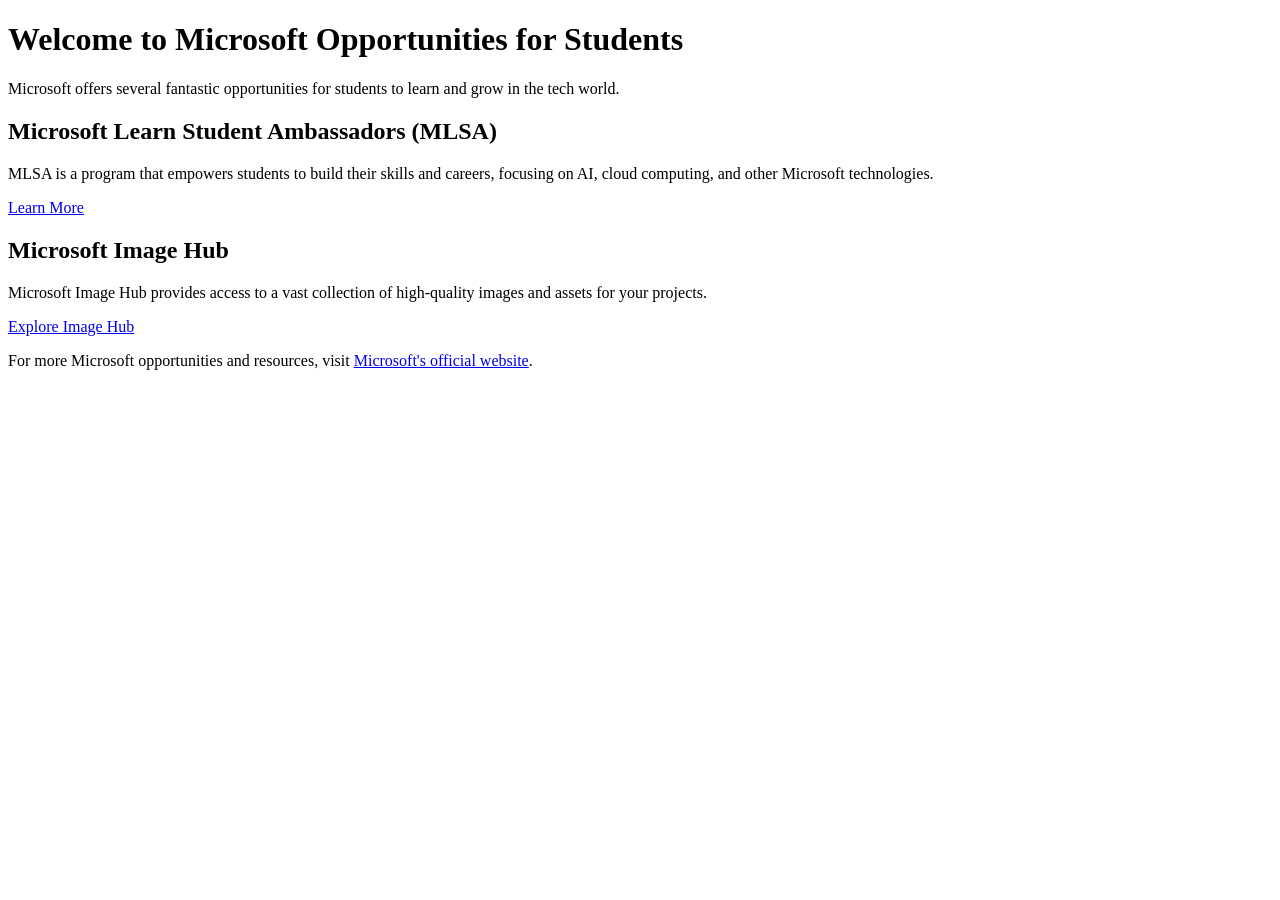
==== index.html @ 8d2a3cc7 "added index" ====
<!DOCTYPE html>
<html lang="en">
<head>
    <meta charset="UTF-8">
    <meta name="viewport" content="width=device-width, initial-scale=1.0">
    <title>Microsoft Opportunities for Students</title>
</head>
<body>
    <h1>Welcome to Microsoft Opportunities for Students</h1>
    <p>Microsoft offers several fantastic opportunities for students to learn and grow in the tech world.</p>
    
    <h2>Microsoft Learn Student Ambassadors (MLSA)</h2>
    <p>MLSA is a program that empowers students to build their skills and careers, focusing on AI, cloud computing, and other Microsoft technologies.</p>
    <a href="https://studentambassadors.microsoft.com/">Learn More</a>

    <h2>Microsoft Image Hub</h2>
    <p>Microsoft Image Hub provides access to a vast collection of high-quality images and assets for your projects.</p>
    <a href="https://imagehub.microsoft.com/">Explore Image Hub</a>

    <!-- Add more content and links as needed -->

    <footer>
        <p>For more Microsoft opportunities and resources, visit <a href="https://www.microsoft.com/">Microsoft's official website</a>.</p>
    </footer>
</body>
</html>
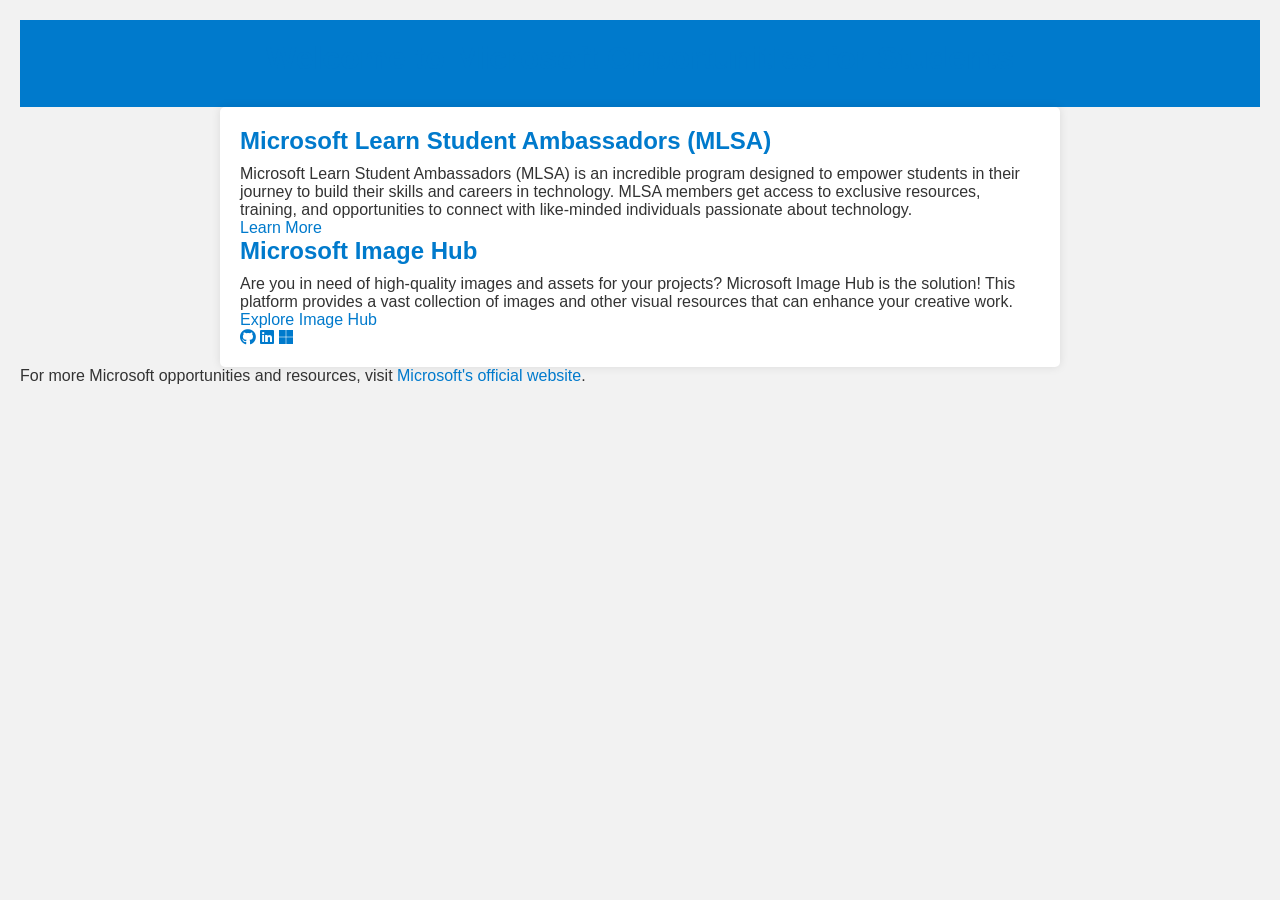
==== commit 0a5abb91: "added style" ====
--- a/index.html
+++ b/index.html
@@ -4,21 +4,34 @@
     <meta charset="UTF-8">
     <meta name="viewport" content="width=device-width, initial-scale=1.0">
     <title>Microsoft Opportunities for Students</title>
+    <link rel="stylesheet" type="text/css" href="style.css">
+    <!-- Add Font Awesome for icons -->
+    <link rel="stylesheet" href="https://cdnjs.cloudflare.com/ajax/libs/font-awesome/5.15.3/css/all.min.css">
 </head>
 <body>
-    <h1>Welcome to Microsoft Opportunities for Students</h1>
-    <p>Microsoft offers several fantastic opportunities for students to learn and grow in the tech world.</p>
-    
-    <h2>Microsoft Learn Student Ambassadors (MLSA)</h2>
-    <p>MLSA is a program that empowers students to build their skills and careers, focusing on AI, cloud computing, and other Microsoft technologies.</p>
-    <a href="https://studentambassadors.microsoft.com/">Learn More</a>
+    <header>
+        <h1>Welcome to Microsoft Opportunities for Students</h1>
+    </header>
+    <main>
+        <section>
+            <h2>Microsoft Learn Student Ambassadors (MLSA)</h2>
+            <p>Microsoft Learn Student Ambassadors (MLSA) is an incredible program designed to empower students in their journey to build their skills and careers in technology. MLSA members get access to exclusive resources, training, and opportunities to connect with like-minded individuals passionate about technology.</p>
+            <a href="https://studentambassadors.microsoft.com/">Learn More</a>
+        </section>
+        <section>
+            <h2>Microsoft Image Hub</h2>
+            <p>Are you in need of high-quality images and assets for your projects? Microsoft Image Hub is the solution! This platform provides a vast collection of images and other visual resources that can enhance your creative work.</p>
+            <a href="https://imagehub.microsoft.com/">Explore Image Hub</a>
+        </section>
+        <!-- Add more sections for additional Microsoft opportunities for students -->
 
-    <h2>Microsoft Image Hub</h2>
-    <p>Microsoft Image Hub provides access to a vast collection of high-quality images and assets for your projects.</p>
-    <a href="https://imagehub.microsoft.com/">Explore Image Hub</a>
-
-    <!-- Add more content and links as needed -->
-
+        <!-- Links to your profiles as icons -->
+        <div class="profile-links">
+            <a href="https://github.com/yourusername" target="_blank"><i class="fab fa-github"></i></a>
+            <a href="https://www.linkedin.com/in/yourusername" target="_blank"><i class="fab fa-linkedin"></i></a>
+            <a href="https://www.microsoft.com/profile/yourusername" target="_blank"><i class="fab fa-microsoft"></i></a>
+        </div>
+    </main>
     <footer>
         <p>For more Microsoft opportunities and resources, visit <a href="https://www.microsoft.com/">Microsoft's official website</a>.</p>
     </footer>
--- a/style.css
+++ b/style.css
@@ -0,0 +1,48 @@
+/* style.css */
+
+/* Reset some default styles */
+body, h1, h2, p, a {
+    margin: 0;
+    padding: 0;
+}
+
+/* Set a background color and text color */
+body {
+    background-color: #f2f2f2;
+    font-family: Arial, sans-serif;
+    color: #333;
+    padding: 20px;
+}
+
+/* Style the header */
+header {
+    background-color: #007acc;
+    color: #fff;
+    text-align: center;
+    padding: 20px;
+}
+
+/* Style the main content area */
+main {
+    max-width: 800px;
+    margin: 0 auto;
+    padding: 20px;
+    background-color: #fff;
+    border-radius: 5px;
+    box-shadow: 0px 0px 10px rgba(0, 0, 0, 0.1);
+}
+
+/* Style headings and links */
+h1, h2 {
+    color: #007acc;
+    margin-bottom: 10px;
+}
+
+a {
+    color: #007acc;
+    text-decoration: none;
+}
+
+a:hover {
+    text-decoration: underline;
+}
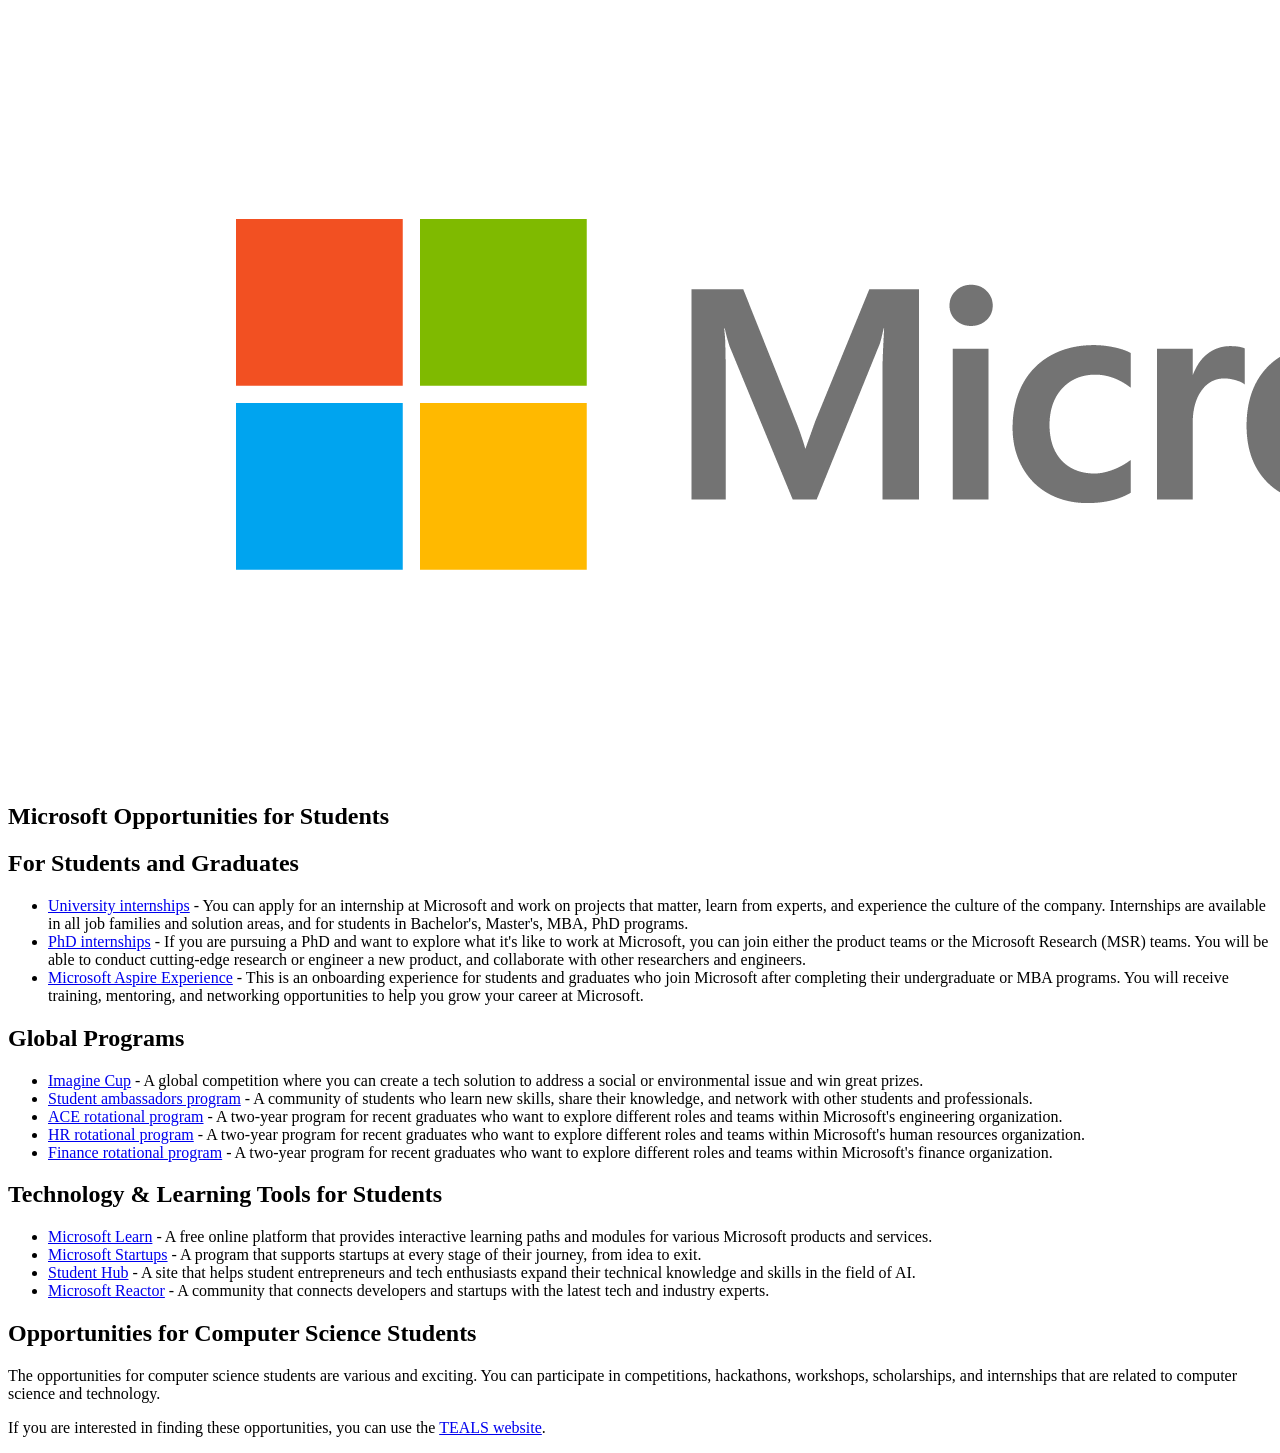
==== commit c688f1b9: "added files" ====
--- a/index.html
+++ b/index.html
@@ -3,37 +3,52 @@
 <head>
     <meta charset="UTF-8">
     <meta name="viewport" content="width=device-width, initial-scale=1.0">
+    <link rel="stylesheet" href="styles.css">
     <title>Microsoft Opportunities for Students</title>
-    <link rel="stylesheet" type="text/css" href="style.css">
-    <!-- Add Font Awesome for icons -->
-    <link rel="stylesheet" href="https://cdnjs.cloudflare.com/ajax/libs/font-awesome/5.15.3/css/all.min.css">
 </head>
 <body>
     <header>
-        <h1>Welcome to Microsoft Opportunities for Students</h1>
+        <img src="microsoft.png" alt="Microsoft Logo">
     </header>
-    <main>
-        <section>
-            <h2>Microsoft Learn Student Ambassadors (MLSA)</h2>
-            <p>Microsoft Learn Student Ambassadors (MLSA) is an incredible program designed to empower students in their journey to build their skills and careers in technology. MLSA members get access to exclusive resources, training, and opportunities to connect with like-minded individuals passionate about technology.</p>
-            <a href="https://studentambassadors.microsoft.com/">Learn More</a>
+
+    <section id="main-content">
+        <h1>Microsoft Opportunities for Students</h1>
+
+        <section class="section">
+            <h2>For Students and Graduates</h2>
+            <ul>
+                <li><a href="https://careers.microsoft.com/v2/global/en/universityinternship?wt.mc_id=studentamb_211042">University internships</a> - You can apply for an internship at Microsoft and work on projects that matter, learn from experts, and experience the culture of the company. Internships are available in all job families and solution areas, and for students in Bachelor's, Master's, MBA, PhD programs.</li>
+                <li><a href="https://careers.microsoft.com/v2/global/en/phdinternship?wt.mc_id=studentamb_211042">PhD internships</a> - If you are pursuing a PhD and want to explore what it's like to work at Microsoft, you can join either the product teams or the Microsoft Research (MSR) teams. You will be able to conduct cutting-edge research or engineer a new product, and collaborate with other researchers and engineers.</li>
+                <li><a href="https://careers.microsoft.com/v2/global/en/recentgraduate?wt.mc_id=studentamb_211042">Microsoft Aspire Experience</a> - This is an onboarding experience for students and graduates who join Microsoft after completing their undergraduate or MBA programs. You will receive training, mentoring, and networking opportunities to help you grow your career at Microsoft.</li>
+            </ul>
         </section>
-        <section>
-            <h2>Microsoft Image Hub</h2>
-            <p>Are you in need of high-quality images and assets for your projects? Microsoft Image Hub is the solution! This platform provides a vast collection of images and other visual resources that can enhance your creative work.</p>
-            <a href="https://imagehub.microsoft.com/">Explore Image Hub</a>
+
+        <section class="section">
+            <h2>Global Programs</h2>
+            <ul>
+                <li><a href="https://imaginecup.microsoft.com?wt.mc_id=studentamb_211042">Imagine Cup</a> - A global competition where you can create a tech solution to address a social or environmental issue and win great prizes.</li>
+                <li><a href="https://studentambassadors.microsoft.com?wt.mc_id=studentamb_211042">Student ambassadors program</a> - A community of students who learn new skills, share their knowledge, and network with other students and professionals.</li>
+                <li><a href="https://careers.microsoft.com/students/us/en/aceprogram?wt.mc_id=studentamb_211042">ACE rotational program</a> - A two-year program for recent graduates who want to explore different roles and teams within Microsoft's engineering organization.</li>
+                <li><a href="https://careers.microsoft.com/students/us/en/hrprogram?wt.mc_id=studentamb_211042">HR rotational program</a> - A two-year program for recent graduates who want to explore different roles and teams within Microsoft's human resources organization.</li>
+                <li><a href="https://careers.microsoft.com/students/us/en/financeprogram?wt.mc_id=studentamb_211042">Finance rotational program</a> - A two-year program for recent graduates who want to explore different roles and teams within Microsoft's finance organization.</li>
+            </ul>
         </section>
-        <!-- Add more sections for additional Microsoft opportunities for students -->
 
-        <!-- Links to your profiles as icons -->
-        <div class="profile-links">
-            <a href="https://github.com/yourusername" target="_blank"><i class="fab fa-github"></i></a>
-            <a href="https://www.linkedin.com/in/yourusername" target="_blank"><i class="fab fa-linkedin"></i></a>
-            <a href="https://www.microsoft.com/profile/yourusername" target="_blank"><i class="fab fa-microsoft"></i></a>
-        </div>
-    </main>
-    <footer>
-        <p>For more Microsoft opportunities and resources, visit <a href="https://www.microsoft.com/">Microsoft's official website</a>.</p>
-    </footer>
+        <section class="section">
+            <h2>Technology & Learning Tools for Students</h2>
+            <ul>
+                <li><a href="https://learn.microsoft.com?wt.mc_id=studentamb_211042">Microsoft Learn</a> - A free online platform that provides interactive learning paths and modules for various Microsoft products and services.</li>
+                <li><a href="https://www.microsoft.com/startups?wt.mc_id=studentamb_211042">Microsoft Startups</a> - A program that supports startups at every stage of their journey, from idea to exit.</li>
+                <li><a href="https://learn.microsoft.com/training/student-hub?wt.mc_id=studentamb_211042">Student Hub</a> - A site that helps student entrepreneurs and tech enthusiasts expand their technical knowledge and skills in the field of AI.</li>
+                <li><a href="https://developer.microsoft.com/reactor?wt.mc_id=studentamb_211042">Microsoft Reactor</a> - A community that connects developers and startups with the latest tech and industry experts.</li>
+            </ul>
+        </section>
+
+        <section class="section">
+            <h2>Opportunities for Computer Science Students</h2>
+            <p>The opportunities for computer science students are various and exciting. You can participate in competitions, hackathons, workshops, scholarships, and internships that are related to computer science and technology.</p>
+            <p>If you are interested in finding these opportunities, you can use the <a href="https://www.microsoft.com/teals?wt.mc_id=studentamb_211042">TEALS website</a>.</p>
+        </section>
+    </section>
 </body>
 </html>
